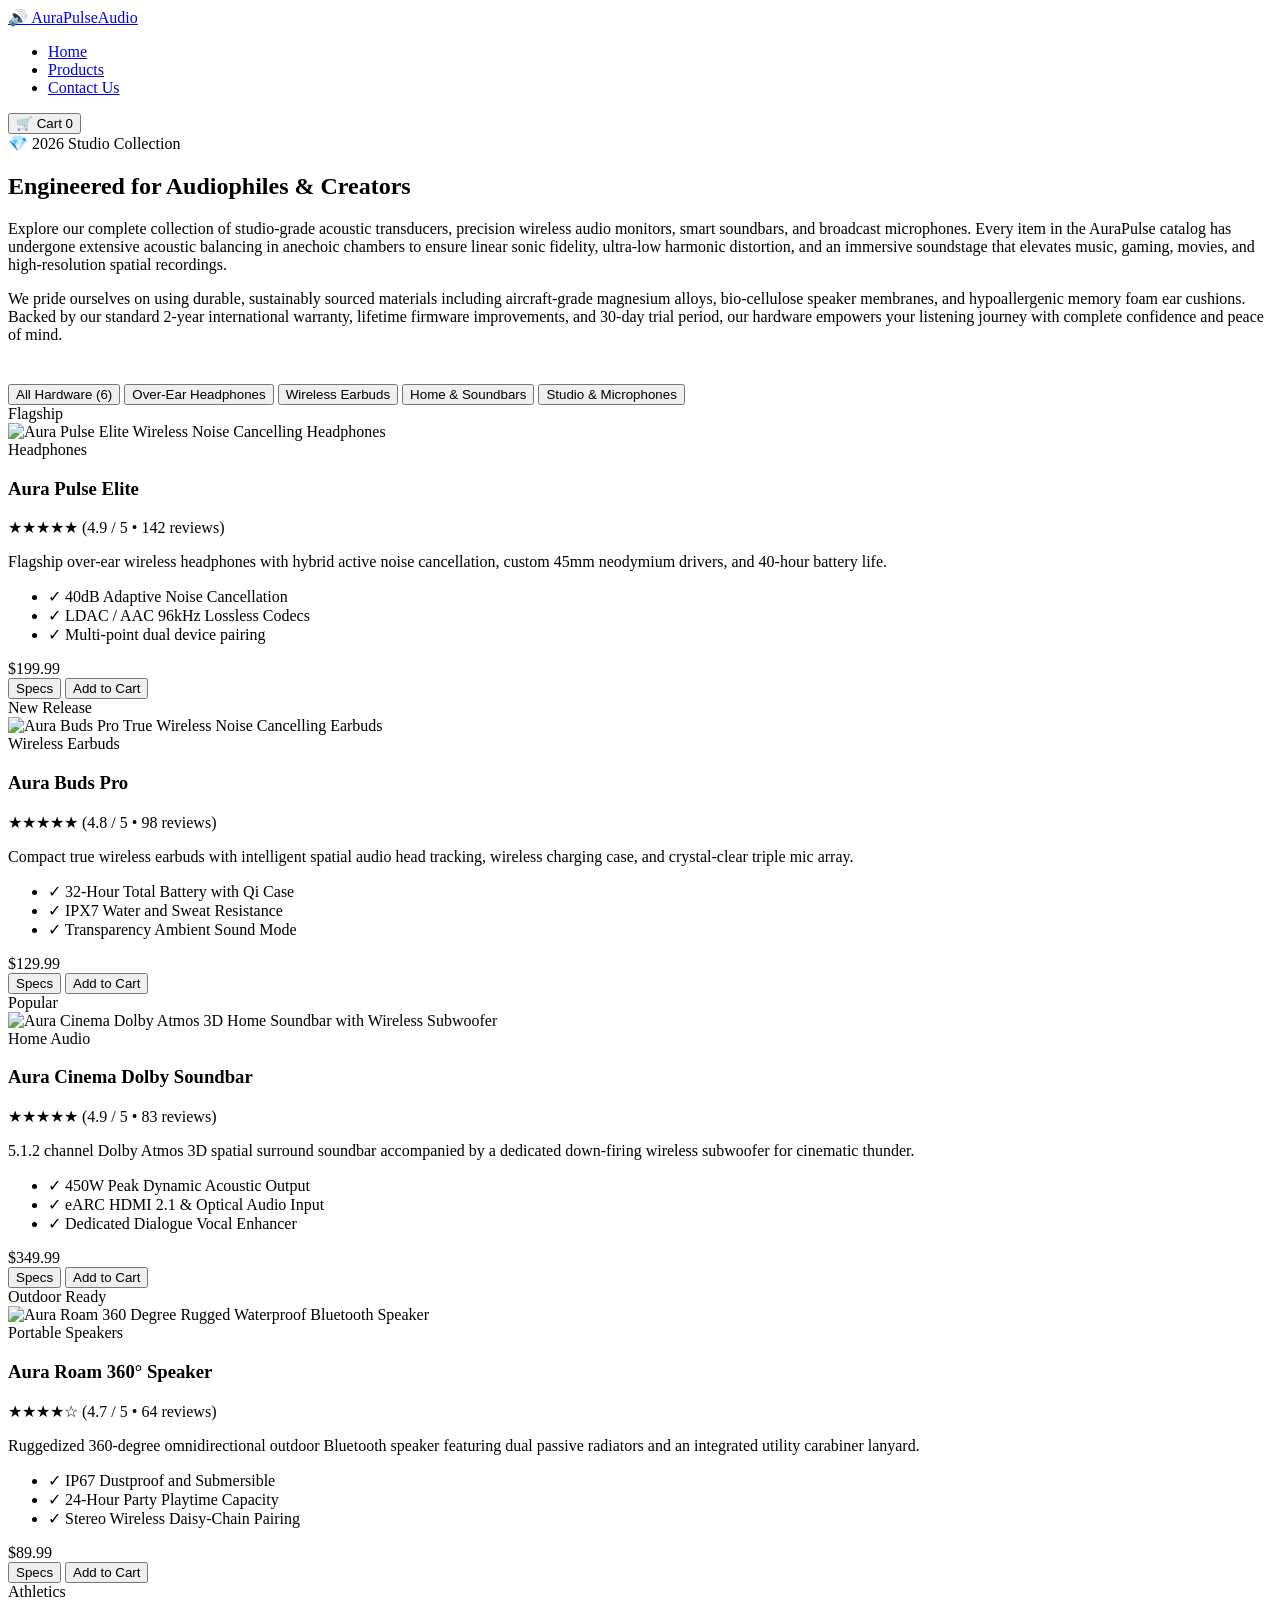
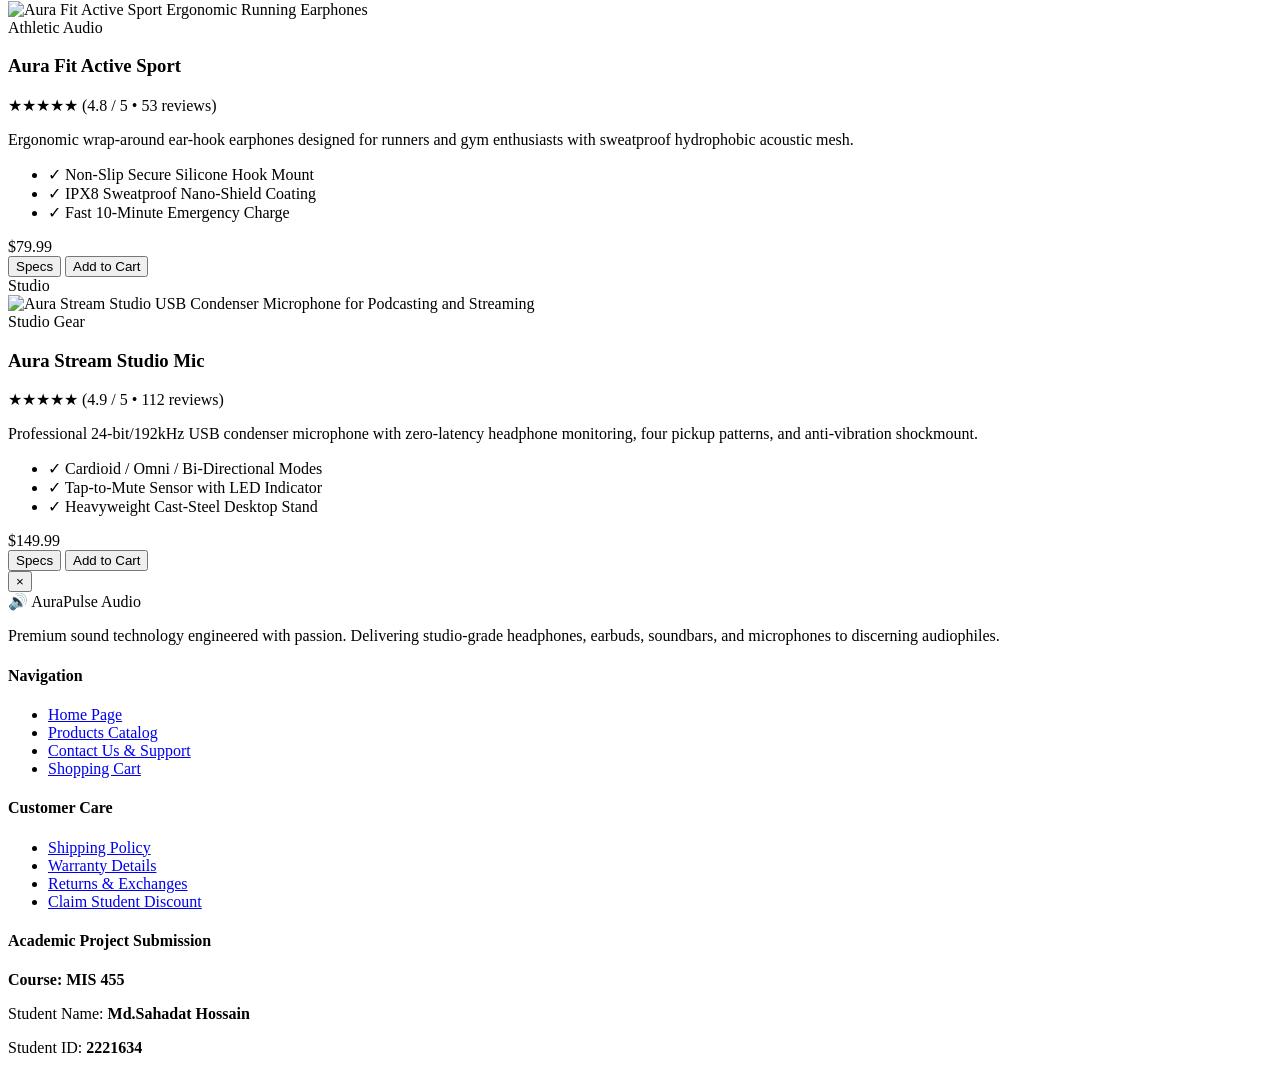
==== produts.html @ c4036860 "web 2nd commit" ====
<!DOCTYPE html>
<html lang="en">
<head>
  <meta charset="UTF-8">
  <meta name="viewport" content="width=device-width, initial-scale=1.0">
  <title>AuraPulse Audio | High-Fidelity Products & Sound Hardware</title>
  <link rel="stylesheet" href="css/style.css">
</head>
<body>
  <!-- Name : Md.Sahadat Hossain | ID : 2221634 -->

  <!-- Site Header (Requirement 2 & 3) -->
  <header class="site-header">
    <div class="container header-container">
      <a href="index.html" class="brand-logo" aria-label="AuraPulse Audio Home">
        <span class="logo-icon">🔊</span>
        <span>AuraPulse<span class="highlight">Audio</span></span>
      </a>

      <!-- Navigation Bar with Hover Effects (Requirement 3) -->
      <nav class="main-nav" aria-label="Main Navigation">
        <ul class="nav-list">
          <li><a href="index.html" class="nav-link">Home</a></li>
          <li><a href="products.html" class="nav-link active">Products</a></li>
          <li><a href="contact.html" class="nav-link">Contact Us</a></li>
        </ul>
      </nav>

      <!-- Cart Action Button with onclick handler (Requirement 6) -->
      <div class="header-actions">
        <button class="cart-btn" onclick="openCartModal()" aria-label="View Shopping Cart">
          <span>🛒 Cart</span>
          <span class="cart-count" id="cart-count">0</span>
        </button>
      </div>
    </div>
  </header>

  <!-- Main Content -->
  <main>
    <!-- PAGE HEADER INTRO (Requirement 4: At least 2 Detailed Paragraphs) -->
    <section class="page-header-intro">
      <div class="container">
        <span class="hero-badge">💎 2026 Studio Collection</span>
        <h1>Engineered for Audiophiles & Creators</h1>
        
        <!-- Paragraph 1 -->
        <p>
          Explore our complete collection of studio-grade acoustic transducers, precision wireless audio monitors, smart soundbars, and broadcast microphones. Every item in the AuraPulse catalog has undergone extensive acoustic balancing in anechoic chambers to ensure linear sonic fidelity, ultra-low harmonic distortion, and an immersive soundstage that elevates music, gaming, movies, and high-resolution spatial recordings.
        </p>

        <!-- Paragraph 2 -->
        <p>
          We pride ourselves on using durable, sustainably sourced materials including aircraft-grade magnesium alloys, bio-cellulose speaker membranes, and hypoallergenic memory foam ear cushions. Backed by our standard 2-year international warranty, lifetime firmware improvements, and 30-day trial period, our hardware empowers your listening journey with complete confidence and peace of mind.
        </p>
      </div>
    </section>

    <!-- PRODUCT CATALOG SECTION -->
    <section class="section-padding" style="padding-top: 1.5rem;">
      <div class="container">
        
        <!-- Category Filter Buttons with onclick event handlers (Requirement 6) -->
        <div class="filter-bar">
          <button class="filter-btn active" onclick="filterCategory('all', this)">All Hardware (6)</button>
          <button class="filter-btn" onclick="filterCategory('headphones', this)">Over-Ear Headphones</button>
          <button class="filter-btn" onclick="filterCategory('earbuds', this)">Wireless Earbuds</button>
          <button class="filter-btn" onclick="filterCategory('speakers', this)">Home & Soundbars</button>
          <button class="filter-btn" onclick="filterCategory('studio', this)">Studio & Microphones</button>
        </div>

        <!-- PRODUCTS GRID (Mandatory Requirement 5: Uses display: grid via .products-grid) -->
        <div class="products-grid">
          
          <!-- Product Card 1 (Image 1 on Products Page) -->
          <article class="product-card" data-category="headphones">
            <span class="product-badge badge-flagship">Flagship</span>
            <div class="product-image-container">
              <img src="images/product-pro-headphones.svg" alt="Aura Pulse Elite Wireless Noise Cancelling Headphones" width="400" height="320">
            </div>
            <div class="product-details">
              <span class="product-category">Headphones</span>
              <h3 class="product-title">Aura Pulse Elite</h3>
              <div class="product-rating">
                <span>★★★★★</span>
                <span class="rating-count">(4.9 / 5 &bull; 142 reviews)</span>
              </div>
              <p class="product-description">
                Flagship over-ear wireless headphones with hybrid active noise cancellation, custom 45mm neodymium drivers, and 40-hour battery life.
              </p>
              <ul class="product-features-list">
                <li>✓ 40dB Adaptive Noise Cancellation</li>
                <li>✓ LDAC / AAC 96kHz Lossless Codecs</li>
                <li>✓ Multi-point dual device pairing</li>
              </ul>
              <div class="product-footer">
                <span class="product-price">$199.99</span>
                <div class="product-actions">
                  <button class="btn btn-sm btn-secondary" onclick="openQuickView('Aura Pulse Elite', 199.99, '45mm Bio-Cellulose Driver, 40-Hour Battery, Hybrid ANC -40dB, Weight: 250g, Frequency: 5Hz-45kHz')">
                    Specs
                  </button>
                  <button class="btn btn-sm btn-primary" onclick="addToCart('Aura Pulse Elite', 199.99)">
                    Add to Cart
                  </button>
                </div>
              </div>
            </div>
          </article>

          <!-- Product Card 2 (Image 2 on Products Page) -->
          <article class="product-card" data-category="earbuds">
            <span class="product-badge badge-new">New Release</span>
            <div class="product-image-container">
              <img src="images/product-earbuds.svg" alt="Aura Buds Pro True Wireless Noise Cancelling Earbuds" width="400" height="320">
            </div>
            <div class="product-details">
              <span class="product-category">Wireless Earbuds</span>
              <h3 class="product-title">Aura Buds Pro</h3>
              <div class="product-rating">
                <span>★★★★★</span>
                <span class="rating-count">(4.8 / 5 &bull; 98 reviews)</span>
              </div>
              <p class="product-description">
                Compact true wireless earbuds with intelligent spatial audio head tracking, wireless charging case, and crystal-clear triple mic array.
              </p>
              <ul class="product-features-list">
                <li>✓ 32-Hour Total Battery with Qi Case</li>
                <li>✓ IPX7 Water and Sweat Resistance</li>
                <li>✓ Transparency Ambient Sound Mode</li>
              </ul>
              <div class="product-footer">
                <span class="product-price">$129.99</span>
                <div class="product-actions">
                  <button class="btn btn-sm btn-secondary" onclick="openQuickView('Aura Buds Pro', 129.99, '11mm Graphene Drivers, 32-Hour Case Playtime, Qi Wireless Charging, IPX7 Waterproof, Bluetooth 5.4 LE')">
                    Specs
                  </button>
                  <button class="btn btn-sm btn-primary" onclick="addToCart('Aura Buds Pro', 129.99)">
                    Add to Cart
                  </button>
                </div>
              </div>
            </div>
          </article>

          <!-- Product Card 3 (Image 3 on Products Page) -->
          <article class="product-card" data-category="speakers">
            <span class="product-badge badge-hot">Popular</span>
            <div class="product-image-container">
              <img src="images/product-soundbar.svg" alt="Aura Cinema Dolby Atmos 3D Home Soundbar with Wireless Subwoofer" width="400" height="320">
            </div>
            <div class="product-details">
              <span class="product-category">Home Audio</span>
              <h3 class="product-title">Aura Cinema Dolby Soundbar</h3>
              <div class="product-rating">
                <span>★★★★★</span>
                <span class="rating-count">(4.9 / 5 &bull; 83 reviews)</span>
              </div>
              <p class="product-description">
                5.1.2 channel Dolby Atmos 3D spatial surround soundbar accompanied by a dedicated down-firing wireless subwoofer for cinematic thunder.
              </p>
              <ul class="product-features-list">
                <li>✓ 450W Peak Dynamic Acoustic Output</li>
                <li>✓ eARC HDMI 2.1 & Optical Audio Input</li>
                <li>✓ Dedicated Dialogue Vocal Enhancer</li>
              </ul>
              <div class="product-footer">
                <span class="product-price">$349.99</span>
                <div class="product-actions">
                  <button class="btn btn-sm btn-secondary" onclick="openQuickView('Aura Cinema Soundbar', 349.99, '5.1.2 Spatial Dolby Atmos, 450W RMS Peak, HDMI eARC 2.1, AirPlay 2 & Spotify Connect, Subwoofer Included')">
                    Specs
                  </button>
                  <button class="btn btn-sm btn-primary" onclick="addToCart('Aura Cinema Soundbar', 349.99)">
                    Add to Cart
                  </button>
                </div>
              </div>
            </div>
          </article>

          <!-- Product Card 4 (Image 4 on Products Page) -->
          <article class="product-card" data-category="speakers">
            <span class="product-badge badge-new">Outdoor Ready</span>
            <div class="product-image-container">
              <img src="images/product-speaker.svg" alt="Aura Roam 360 Degree Rugged Waterproof Bluetooth Speaker" width="400" height="320">
            </div>
            <div class="product-details">
              <span class="product-category">Portable Speakers</span>
              <h3 class="product-title">Aura Roam 360° Speaker</h3>
              <div class="product-rating">
                <span>★★★★☆</span>
                <span class="rating-count">(4.7 / 5 &bull; 64 reviews)</span>
              </div>
              <p class="product-description">
                Ruggedized 360-degree omnidirectional outdoor Bluetooth speaker featuring dual passive radiators and an integrated utility carabiner lanyard.
              </p>
              <ul class="product-features-list">
                <li>✓ IP67 Dustproof and Submersible</li>
                <li>✓ 24-Hour Party Playtime Capacity</li>
                <li>✓ Stereo Wireless Daisy-Chain Pairing</li>
              </ul>
              <div class="product-footer">
                <span class="product-price">$89.99</span>
                <div class="product-actions">
                  <button class="btn btn-sm btn-secondary" onclick="openQuickView('Aura Roam 360 Speaker', 89.99, '360-Degree Sound Dispersion, IP67 Waterproof, 24-Hour Battery, USB-C Powerbank Feature, Weight: 550g')">
                    Specs
                  </button>
                  <button class="btn btn-sm btn-primary" onclick="addToCart('Aura Roam 360 Speaker', 89.99)">
                    Add to Cart
                  </button>
                </div>
              </div>
            </div>
          </article>

          <!-- Product Card 5 (Image 5 on Products Page) -->
          <article class="product-card" data-category="earbuds">
            <span class="product-badge badge-hot">Athletics</span>
            <div class="product-image-container">
              <img src="images/product-sport.svg" alt="Aura Fit Active Sport Ergonomic Running Earphones" width="400" height="320">
            </div>
            <div class="product-details">
              <span class="product-category">Athletic Audio</span>
              <h3 class="product-title">Aura Fit Active Sport</h3>
              <div class="product-rating">
                <span>★★★★★</span>
                <span class="rating-count">(4.8 / 5 &bull; 53 reviews)</span>
              </div>
              <p class="product-description">
                Ergonomic wrap-around ear-hook earphones designed for runners and gym enthusiasts with sweatproof hydrophobic acoustic mesh.
              </p>
              <ul class="product-features-list">
                <li>✓ Non-Slip Secure Silicone Hook Mount</li>
                <li>✓ IPX8 Sweatproof Nano-Shield Coating</li>
                <li>✓ Fast 10-Minute Emergency Charge</li>
              </ul>
              <div class="product-footer">
                <span class="product-price">$79.99</span>
                <div class="product-actions">
                  <button class="btn btn-sm btn-secondary" onclick="openQuickView('Aura Fit Active Sport', 79.99, 'IPX8 Waterproof, Memory Wire Titanium Frame, 18-Hour Battery, BassBoost EQ mode, Dual ENC Mics')">
                    Specs
                  </button>
                  <button class="btn btn-sm btn-primary" onclick="addToCart('Aura Fit Active Sport', 79.99)">
                    Add to Cart
                  </button>
                </div>
              </div>
            </div>
          </article>

          <!-- Product Card 6 (Image 6 on Products Page) -->
          <article class="product-card" data-category="studio">
            <span class="product-badge badge-flagship">Studio</span>
            <div class="product-image-container">
              <img src="images/product-mic.svg" alt="Aura Stream Studio USB Condenser Microphone for Podcasting and Streaming" width="400" height="320">
            </div>
            <div class="product-details">
              <span class="product-category">Studio Gear</span>
              <h3 class="product-title">Aura Stream Studio Mic</h3>
              <div class="product-rating">
                <span>★★★★★</span>
                <span class="rating-count">(4.9 / 5 &bull; 112 reviews)</span>
              </div>
              <p class="product-description">
                Professional 24-bit/192kHz USB condenser microphone with zero-latency headphone monitoring, four pickup patterns, and anti-vibration shockmount.
              </p>
              <ul class="product-features-list">
                <li>✓ Cardioid / Omni / Bi-Directional Modes</li>
                <li>✓ Tap-to-Mute Sensor with LED Indicator</li>
                <li>✓ Heavyweight Cast-Steel Desktop Stand</li>
              </ul>
              <div class="product-footer">
                <span class="product-price">$149.99</span>
                <div class="product-actions">
                  <button class="btn btn-sm btn-secondary" onclick="openQuickView('Aura Stream Studio Mic', 149.99, 'Triple 14mm Condenser Capsules, 24-bit/192kHz Sampling, Zero-Latency 3.5mm Jack, USB-C Plug-and-Play')">
                    Specs
                  </button>
                  <button class="btn btn-sm btn-primary" onclick="addToCart('Aura Stream Studio Mic', 149.99)">
                    Add to Cart
                  </button>
                </div>
              </div>
            </div>
          </article>

        </div>

      </div>
    </section>
  </main>

  <!-- Interactive Modal Container for JS Actions -->
  <div class="modal-overlay" id="app-modal" onclick="if(event.target===this) closeModal()">
    <div class="modal-content">
      <button class="modal-close-btn" onclick="closeModal()" aria-label="Close dialog">&times;</button>
      <div id="modal-body-content"></div>
    </div>
  </div>

  <!-- Site Footer (Requirement 2) -->
  <footer class="site-footer">
    <div class="container">
      <div class="footer-grid">
        
        <div class="footer-col">
          <div class="brand-logo" style="margin-bottom: 1rem;">
            <span class="logo-icon">🔊</span>
            <span>AuraPulse Audio</span>
          </div>
          <p>
            Premium sound technology engineered with passion. Delivering studio-grade headphones, earbuds, soundbars, and microphones to discerning audiophiles.
          </p>
        </div>

        <div class="footer-col">
          <h4>Navigation</h4>
          <ul class="footer-links">
            <li><a href="index.html">Home Page</a></li>
            <li><a href="products.html">Products Catalog</a></li>
            <li><a href="contact.html">Contact Us & Support</a></li>
            <li><a href="javascript:void(0)" onclick="openCartModal()">Shopping Cart</a></li>
          </ul>
        </div>

        <div class="footer-col">
          <h4>Customer Care</h4>
          <ul class="footer-links">
            <li><a href="javascript:void(0)" onclick="showToast('Free express shipping on all domestic orders over $50!', 'info')">Shipping Policy</a></li>
            <li><a href="javascript:void(0)" onclick="showToast('Every unit includes a 2-year direct replacement warranty.', 'info')">Warranty Details</a></li>
            <li><a href="javascript:void(0)" onclick="showToast('30-day hassle-free return and exchange guarantee.', 'info')">Returns & Exchanges</a></li>
            <li><a href="javascript:void(0)" onclick="claimOffer()">Claim Student Discount</a></li>
          </ul>
        </div>

        <div class="footer-col">
          <h4>Academic Project Submission</h4>
          <div class="student-credit-box">
            <strong>Course: MIS 455</strong>
            <p>Student Name: <strong>Md.Sahadat Hossain</strong></p>
            <p>Student ID: <strong>2221634</strong></p>
          </div>
        </div>

      </div>
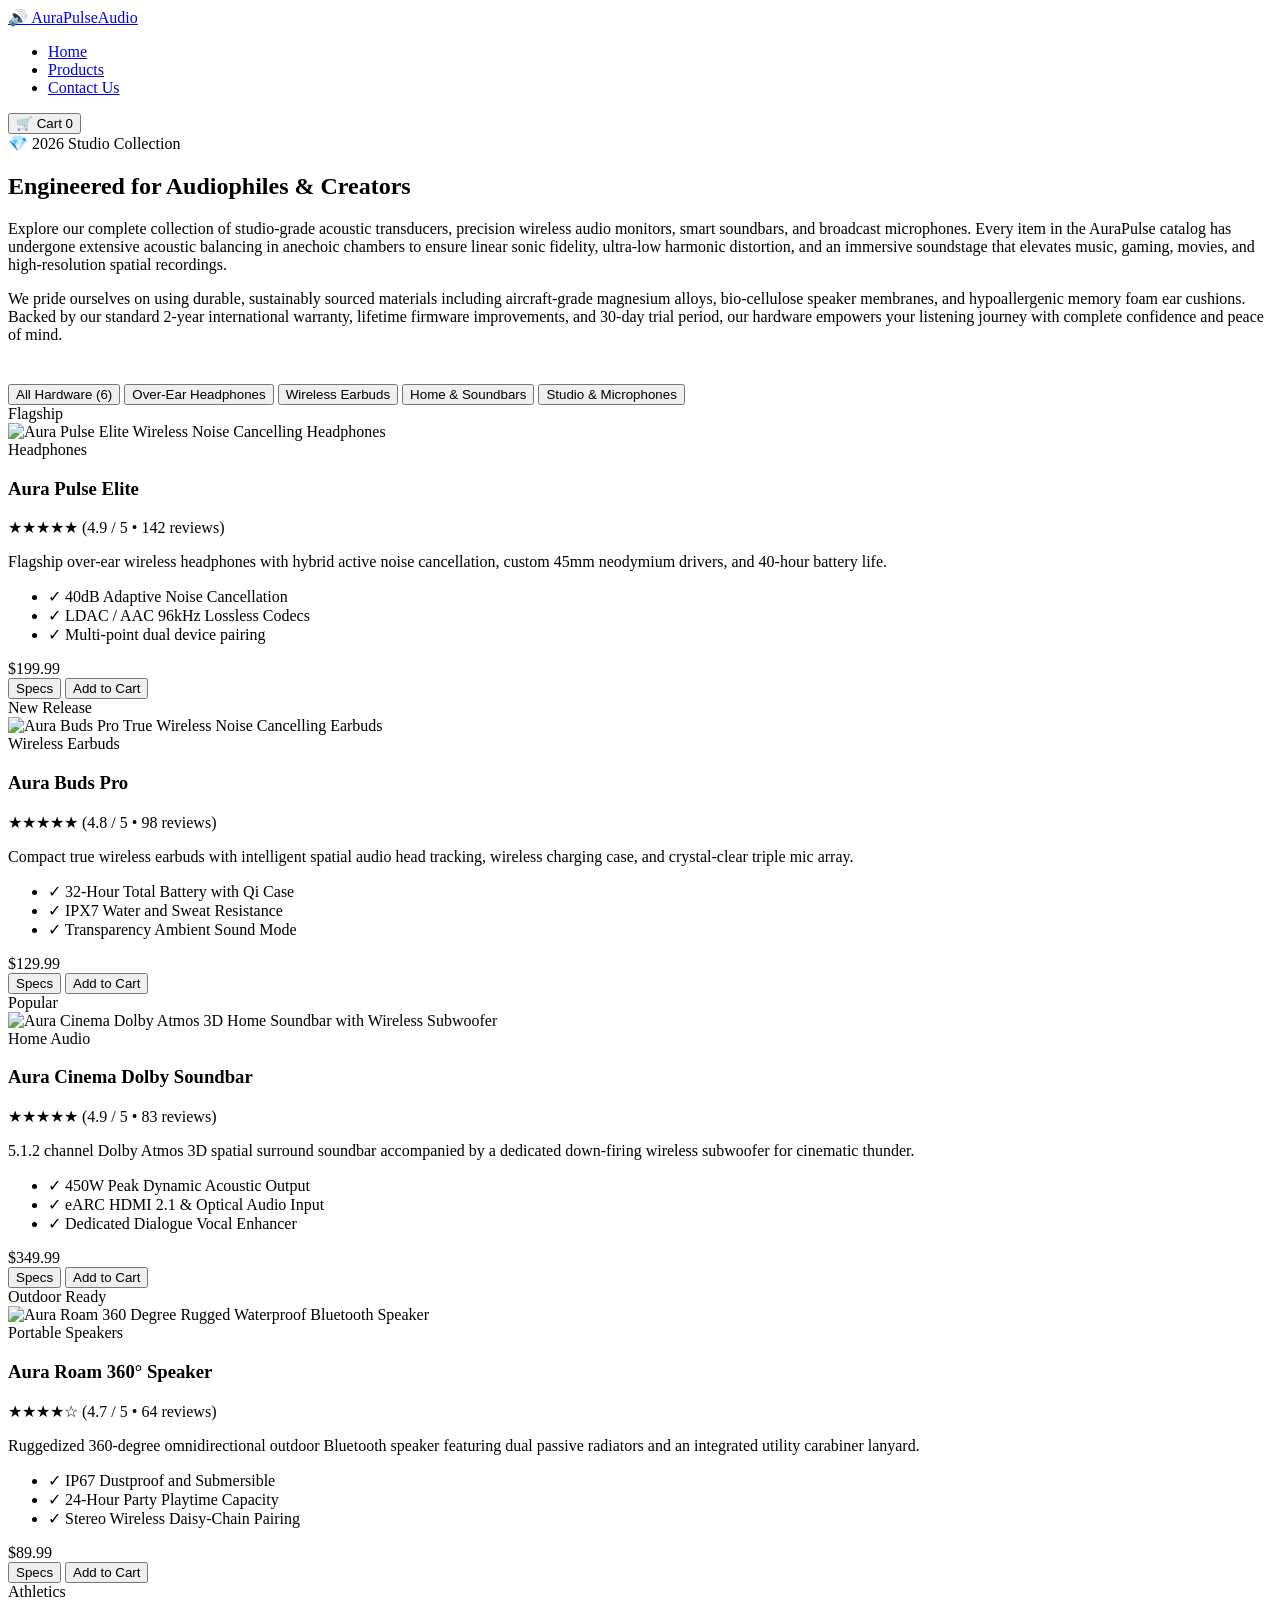
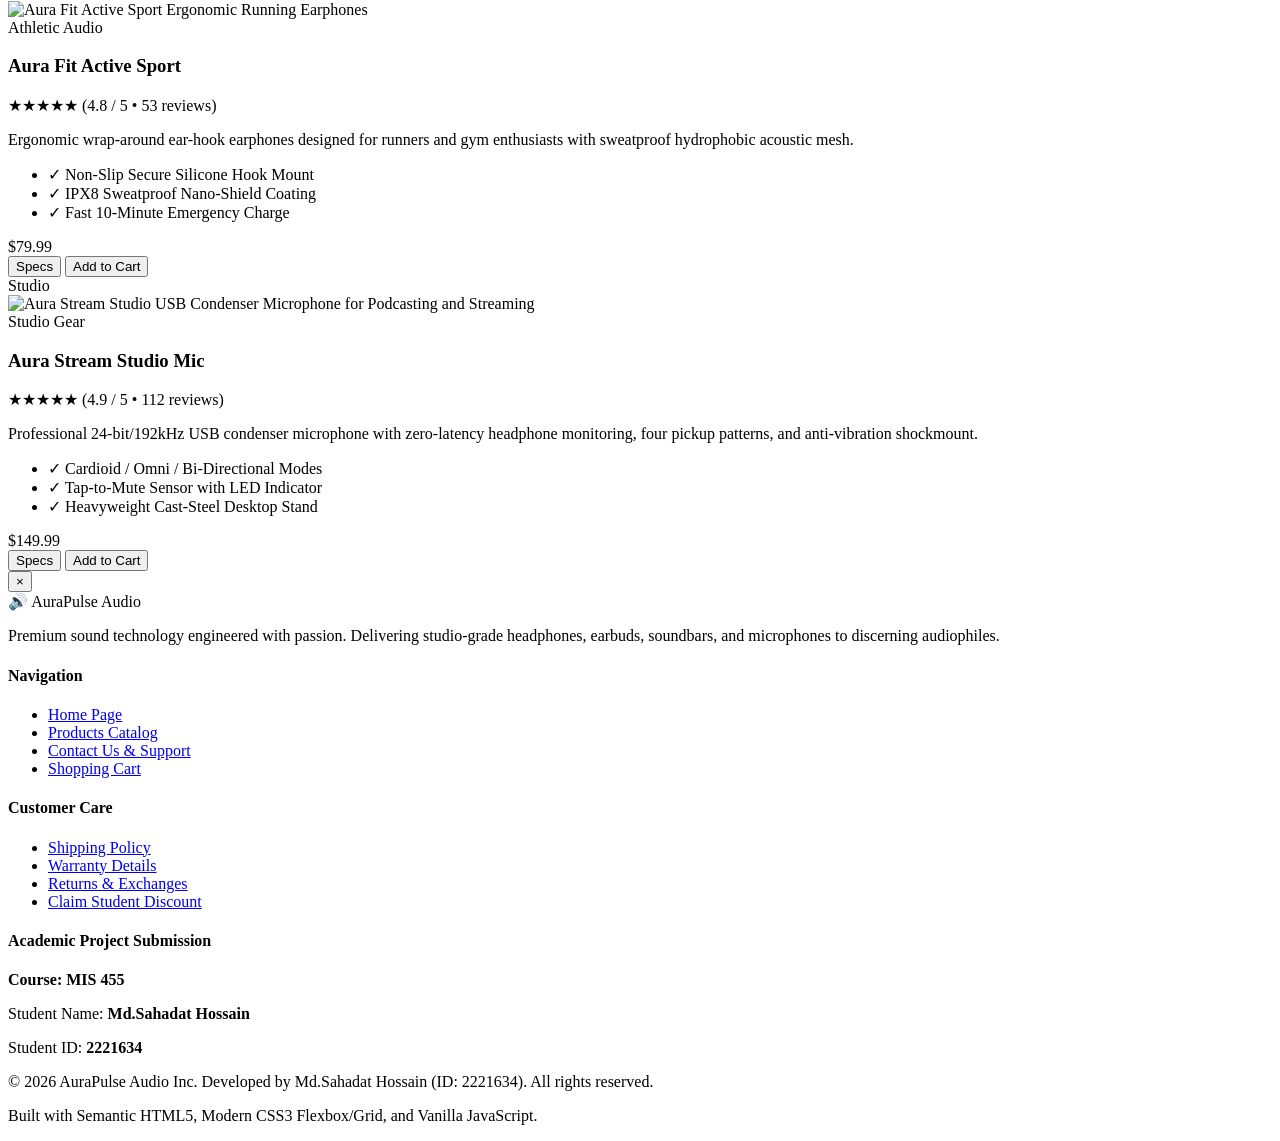
==== commit f0ce1562: "change 2" ====
--- a/produts.html
+++ b/produts.html
@@ -342,4 +342,13 @@
 
       </div>
 
-
+      <div class="footer-bottom">
+        <p>&copy; 2026 AuraPulse Audio Inc. Developed by Md.Sahadat Hossain (ID: 2221634). All rights reserved.</p>
+        <p>Built with Semantic HTML5, Modern CSS3 Flexbox/Grid, and Vanilla JavaScript.</p>
+      </div>
+    </div>
+  </footer>
+
+  <script src="js/script.js"></script>
+</body>
+</html>
